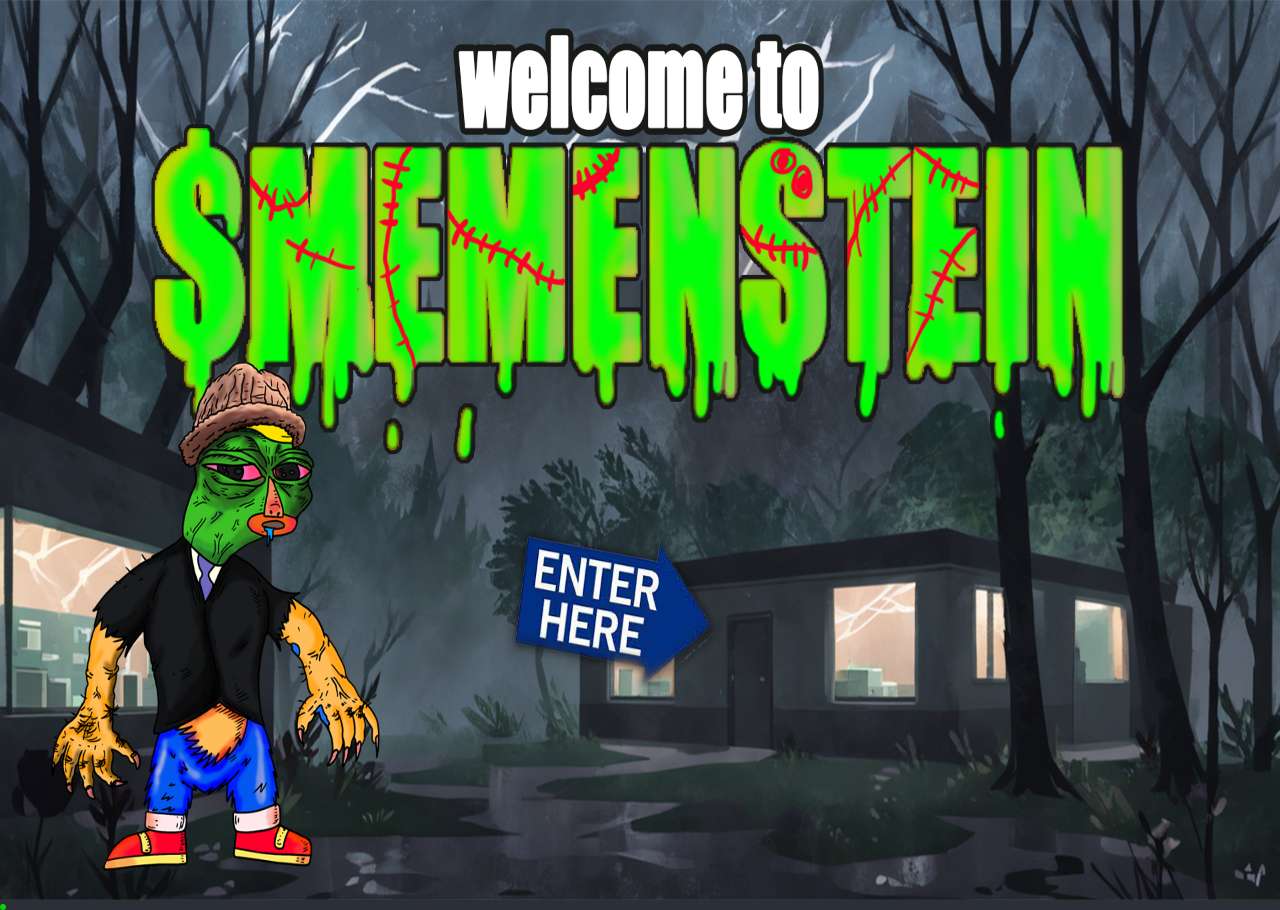
==== page1.html @ b4384394 "first commit" ====
<!DOCTYPE html>
<html lang="en">
  <head>
    <meta charset="UTF-8" />
    <meta name="viewport" content="width=device-width, initial-scale=1.0" />
    <link rel="stylesheet" href="/assets/css/style.css" />
    <title>$MEMENSTEIN</title>
  </head>
  <body>
    <img src="/assets/img/page1/1.png" usemap="#image-map" />

    <a href="/page2.html">
      <div class="box" id="box1"></div>
    </a>

    <map name="image-map">
      <area
        id="area1"
        target=""
        alt=""
        title=""
        href=""
        coords="759,628,1079,822"
        shape="rect"
      />
    </map>

    <script
      src="https://code.jquery.com/jquery-3.6.4.slim.min.js"
      integrity="sha256-a2yjHM4jnF9f54xUQakjZGaqYs/V1CYvWpoqZzC2/Bw="
      crossorigin="anonymous"
    ></script>
    <script src="/assets/js/rwdImageMaps.js"></script>
    <script>
      $(document).ready(function (e) {
        $("img[usemap]").rwdImageMaps();
      });
    </script>
    <script src="/assets/js/app.js"></script>
  </body>
</html>
---- assets/css/style.css ----
* {
    margin: 0;
    padding: 0;
    box-sizing: border-box;
}

body {
    overflow-x: hidden;
    font-family: 'Segoe UI', Tahoma, Geneva, Verdana, sans-serif;
    background-color: #2B2F38;
    height: 100dvh;
}


img {
    width: 100%;
    height: 100%;
}

.box {
    position: absolute;
    background-color: #ffffff25;
    border: 3px solid rgb(9, 212, 9);
    animation-name: blink;
    animation-duration: 1s;
    animation-iteration-count: infinite;
    animation-timing-function: ease;
    animation-direction: alternate;
    border-radius: 10px;
    cursor: pointer;
}

@keyframes blink {
    from {
        opacity: .7;
        transform: scale(1);
    }

    to {
        opacity: 0.4;
        transform: scale(1.05);
    }
}

@media screen and (max-width: 1024px) {

    img {
        width: 100dvw;
        height: 100dvh;
    }
}
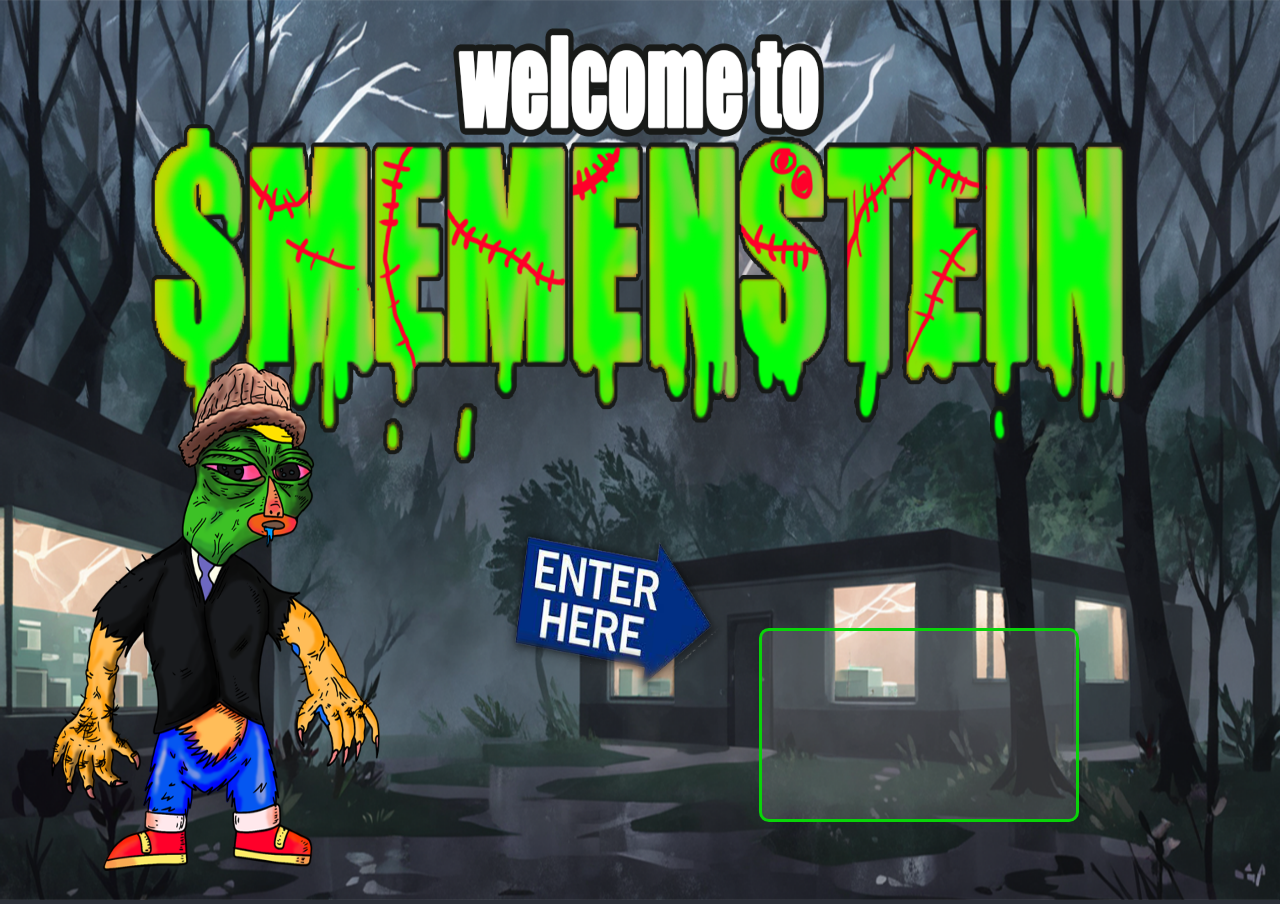
==== commit ab7e1d2a: "new" ====
--- a/page1.html
+++ b/page1.html
@@ -8,6 +8,8 @@
   </head>
   <body>
     <img src="/assets/img/page1/1.png" usemap="#image-map" />
+
+    <audio src="/assets/audio/bg.mp3" preload="auto" id="bgAudio"></audio>
 
     <a href="/page2.html">
       <div class="box" id="box1"></div>
@@ -37,5 +39,10 @@
       });
     </script>
     <script src="/assets/js/app.js"></script>
+
+    <script>
+      const bgAudio = document.getElementById("bgAudio");
+      bgAudio.play();
+    </script>
   </body>
 </html>
